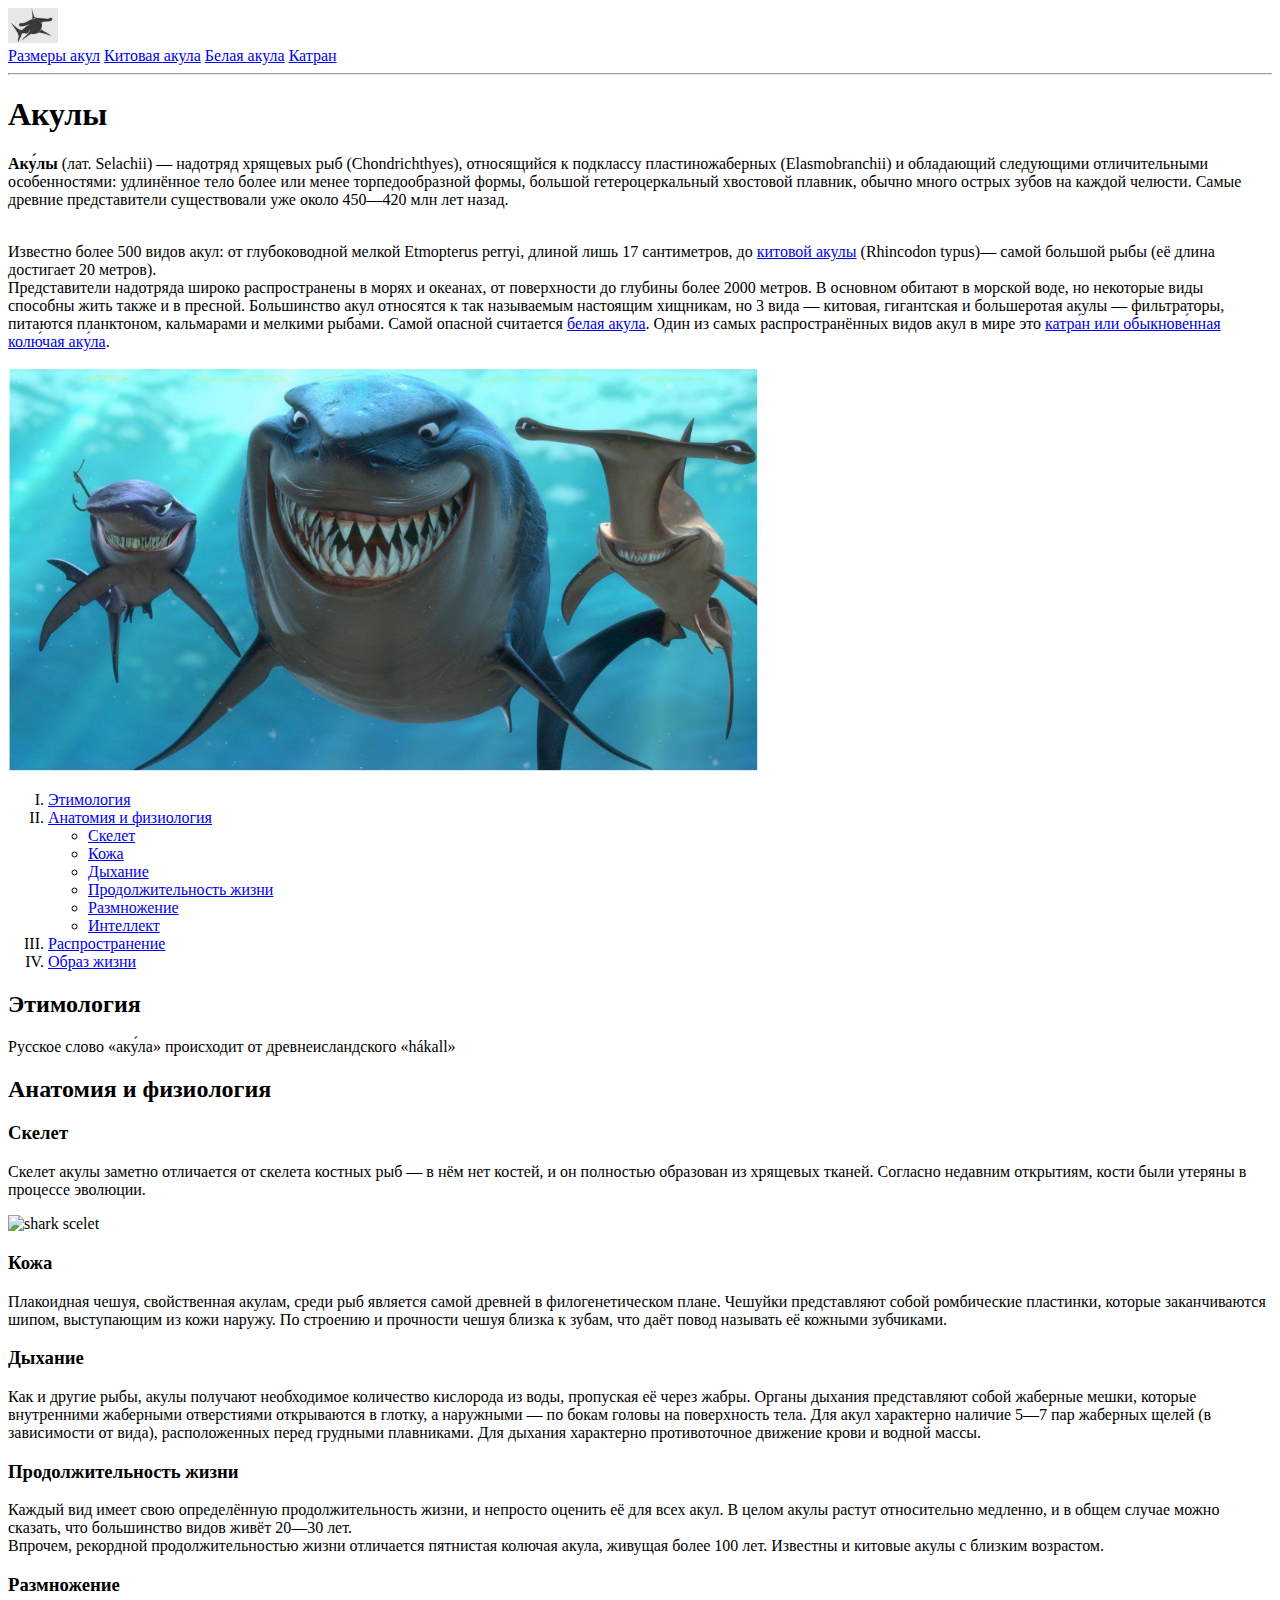
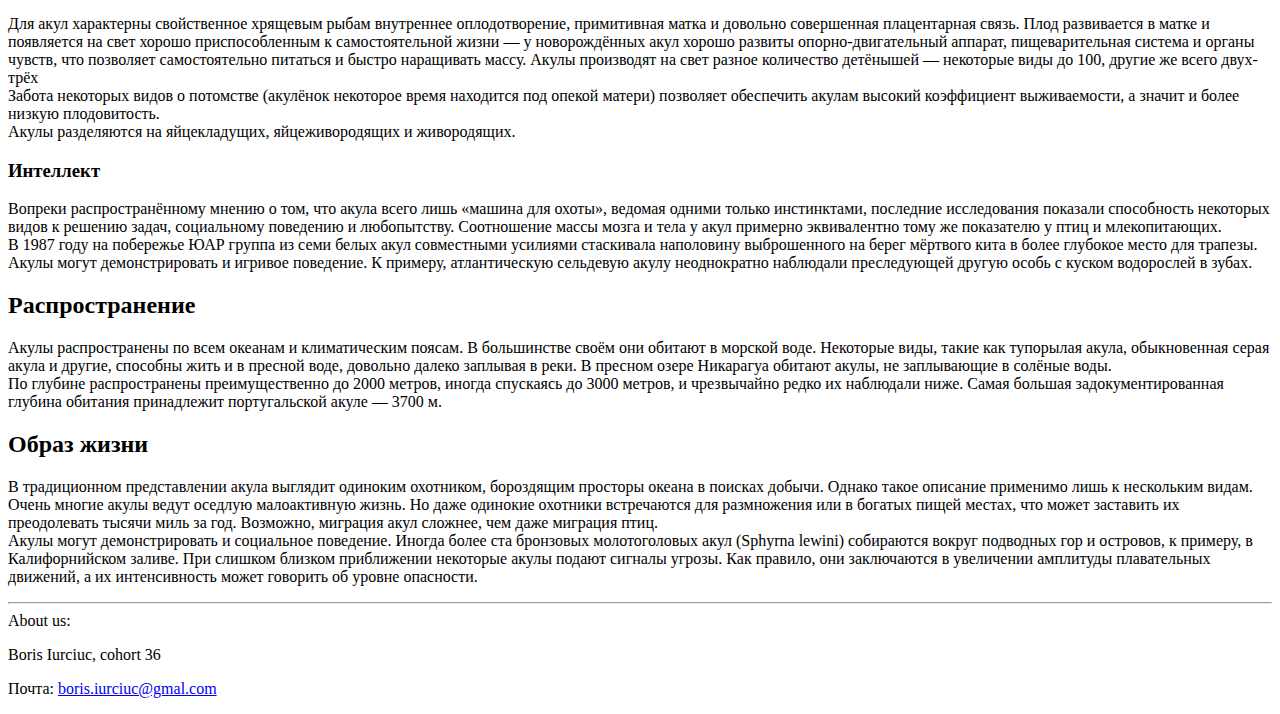
==== homework01/index.html @ 5f197bb5 "repeated add homework01" ====
<!DOCTYPE html>
<html lang="en">
<head>
    <meta charset="UTF-8">
    <meta name="viewport" content="width=device-width, initial-scale=1.0">
    <title>Shark</title>
</head>
<body>
    <header>
        <img src="./image/logo.png" alt="logo" width="50">
        <!--карта сайта-->
        <nav>
            <a href="./table.html">Размеры акул</a>
            <a href="./sh_whale.html">Китовая акула</a>
            <a href="./sh_white.html">Белая акула</a>
            <a href="./sh_catran.html">Катран</a>
        </nav>
    </header>
    <hr>
    <main>
        <h1>Акулы</h1>
        <p><b>Аку́лы</b> (лат. Selachii) — надотряд хрящевых рыб (Chondrichthyes), относящийся к подклассу пластиножаберных (Elasmobranchii) и обладающий 
        следующими отличительными особенностями: удлинённое тело более или менее торпедообразной формы, большой гетероцеркальный хвостовой плавник, 
        обычно много острых зубов на каждой челюсти.
        Самые древние представители существовали уже около 450—420 млн лет назад.</p>
        <br>Известно более 500 видов акул: от глубоководной мелкой Etmopterus perryi, длиной лишь 17 сантиметров, до <a href="./sh_whale.html">китовой акулы</a> (Rhincodon 
        typus)— самой большой рыбы (её длина достигает 20 метров). 
        <br>Представители надотряда широко распространены в морях и океанах, от поверхности до глубины более 2000 метров. 
        В основном обитают в морской воде, но некоторые виды способны жить также и в пресной. Большинство акул относятся 
        к так называемым настоящим хищникам, но 3 вида — китовая, гигантская и большеротая акулы — фильтраторы, питаются планктоном, кальмарами и мелкими рыбами. 
        Самой опасной считается <a href="./sh_white.html">белая акула</a>.
        Один из самых распространённых видов акул в мире это <a href="./sh_catran.html">катра́н или обыкнове́нная колю́чая аку́ла</a>.
        </p>
        <img src="./image/smile_shark.png" width="750" 
        alt="smile_shark" >
    <div>
        <ol type="I">
           <li> <a href="#ETYMOLOGY"> Этимология</a></li>
           <li> 
            <a href="#ANATOMY_PHYSIOLOGY"> Анатомия и физиология</a>
            <ul>
                <li><a href="#Skeleton">Скелет</a></li>
                <li><a href="#Leather">Кожа</a></li>
                <li><a href="#Breath">Дыхание</a></li>
                <li><a href="#Lifespan">Продолжительность жизни</a></li>
                <li><a href="#Reproduction">Размножение</a></li>
                <li><a href="#Intelligence">Интеллект</a></li>
            </ul>
            </li>
           <li> <a href="#SPREADING">Распространение</a></li>
           <li> <a href="#LIFESTYLE">Образ жизни</a></li>
        </ol>
    </div>

    <h2 id="ETYMOLOGY"> Этимология</h2>
    </h2>
        <p>Русское слово «аку́ла» происходит от древнеисландского «hákall»</p>
    <h2 id="ANATOMY_PHYSIOLOGY">Анатомия и физиология</h2>
        <h3 id="Skeleton">Скелет</h3>
            <p>
            Скелет акулы заметно отличается от скелета костных рыб — в нём нет костей, и он полностью образован из хрящевых тканей. Согласно недавним открытиям, кости были утеряны в процессе эволюции.
            </p>
            <img src="https://upload.wikimedia.org/wikipedia/commons/thumb/6/66/Parts_of_a_shark_ru.svg/1280px-Parts_of_a_shark_ru.svg.png" alt="shark scelet" width="750">
        <h3 id="Leather">Кожа</h3>
            <p>
            Плакоидная чешуя, свойственная акулам, среди рыб является самой древней в филогенетическом плане. Чешуйки представляют собой ромбические пластинки, 
            которые заканчиваются шипом, выступающим из кожи наружу. По строению и прочности чешуя близка к зубам, что даёт повод называть её кожными зубчиками.
            </p>
        <h3 id="Breath">Дыхание</h3>
            <p>
            Как и другие рыбы, акулы получают необходимое количество кислорода из воды, пропуская её через жабры. Органы дыхания представляют собой жаберные мешки, которые внутренними жаберными отверстиями открываются в глотку, 
            а наружными — по бокам головы на поверхность тела. Для акул характерно наличие 5—7 пар жаберных щелей (в зависимости от вида), расположенных перед грудными плавниками. Для дыхания характерно противоточное движение крови и водной массы.
            </p>
        <h3 id="Lifespan">Продолжительность жизни</h3>
            <p>
            Каждый вид имеет свою определённую продолжительность жизни, и непросто оценить её для всех акул. В целом акулы растут относительно медленно, и в общем случае можно сказать, что большинство видов живёт 20—30 лет. 
            <br>Впрочем, рекордной продолжительностью жизни отличается пятнистая колючая акула, живущая более 100 лет. Известны и китовые акулы с близким возрастом.
            </p>
        <h3 id="Reproduction">Размножение</h3>
            <p>
            Для акул характерны свойственное хрящевым рыбам внутреннее оплодотворение, примитивная матка и довольно совершенная плацентарная связь. Плод развивается в матке и появляется на свет хорошо приспособленным к самостоятельной жизни — 
            у новорождённых акул хорошо развиты опорно-двигательный аппарат, пищеварительная система и органы чувств, что позволяет самостоятельно питаться и быстро наращивать массу. 
            Акулы производят на свет разное количество детёнышей — некоторые виды до 100, другие же всего двух-трёх
            <br>Забота некоторых видов о потомстве (акулёнок некоторое время находится под опекой матери) позволяет обеспечить акулам высокий коэффициент выживаемости, а значит и более низкую плодовитость.
            <br>Акулы разделяются на яйцекладущих, яйцеживородящих и живородящих.
            </p>
        <h3 id="Intelligence">Интеллект</h3>
            <p>
            Вопреки распространённому мнению о том, что акула всего лишь «машина для охоты», ведомая одними только инстинктами, последние исследования показали способность 
            некоторых видов к решению задач, социальному поведению и любопытству. Соотношение массы мозга и тела у акул примерно эквивалентно тому же показателю у птиц и млекопитающих.
            <br>В 1987 году на побережье ЮАР группа из семи белых акул совместными усилиями стаскивала наполовину выброшенного на берег мёртвого кита в более глубокое место для трапезы.
            <br>Акулы могут демонстрировать и игривое поведение. К примеру, атлантическую сельдевую акулу неоднократно наблюдали преследующей другую особь с куском водорослей в зубах.
            </p>
    <h2 id="SPREADING">Распространение</h2>
        <p>
        Акулы распространены по всем океанам и климатическим поясам. В большинстве своём они обитают в морской воде. Некоторые виды, такие как тупорылая акула, обыкновенная серая акула и другие, способны жить и в пресной воде, довольно далеко заплывая в реки. 
        В пресном озере Никарагуа обитают акулы, не заплывающие в солёные воды.
        <br>По глубине распространены преимущественно до 2000 метров, иногда спускаясь до 3000 метров, и чрезвычайно редко их наблюдали ниже. Самая большая задокументированная глубина обитания принадлежит португальской акуле — 3700 м.
        </p>
    <h2 id="LIFESTYLE">Образ жизни</h2>
        <p>
        В традиционном представлении акула выглядит одиноким охотником, бороздящим просторы океана в поисках добычи. Однако такое описание применимо лишь к нескольким видам. Очень многие акулы ведут оседлую малоактивную жизнь. Но даже одинокие 
        охотники встречаются для размножения или в богатых пищей местах, что может заставить их преодолевать тысячи миль за год. Возможно, миграция акул сложнее, чем даже миграция птиц.
        <br>Акулы могут демонстрировать и социальное поведение. Иногда более ста бронзовых молотоголовых акул (Sphyrna lewini) собираются вокруг подводных гор и островов, к примеру, в Калифорнийском заливе. При слишком близком приближении некоторые 
        акулы подают сигналы угрозы. Как правило, они заключаются в увеличении амплитуды плавательных движений, а их интенсивность может говорить об уровне опасности.
        </p>
    </main>
    <hr>
    <footer>
        About us:
        <p>Boris Iurciuc, cohort 36</p>
        <p>Почта: <a href="mailto:boris.iurciuc@gmal.com">boris.iurciuc@gmal.com</a></p>
    </footer>    
</body>
</html>
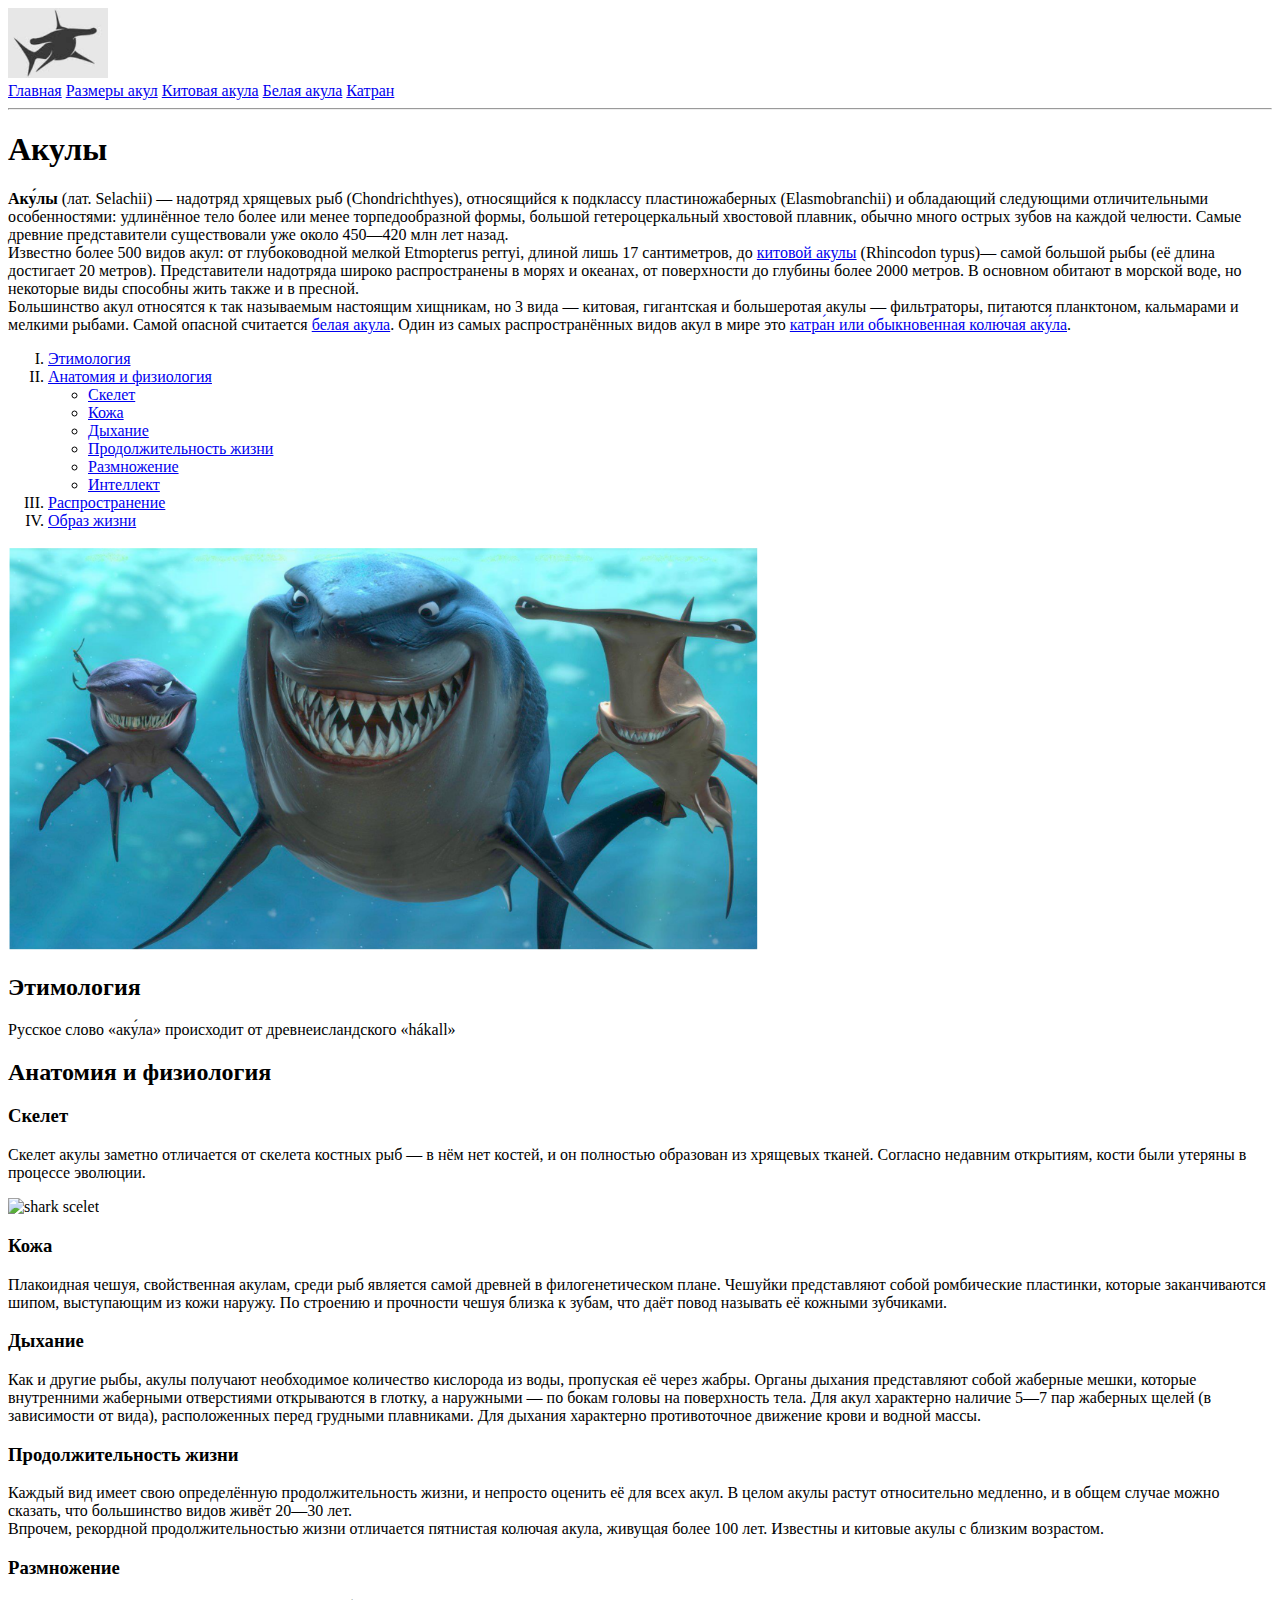
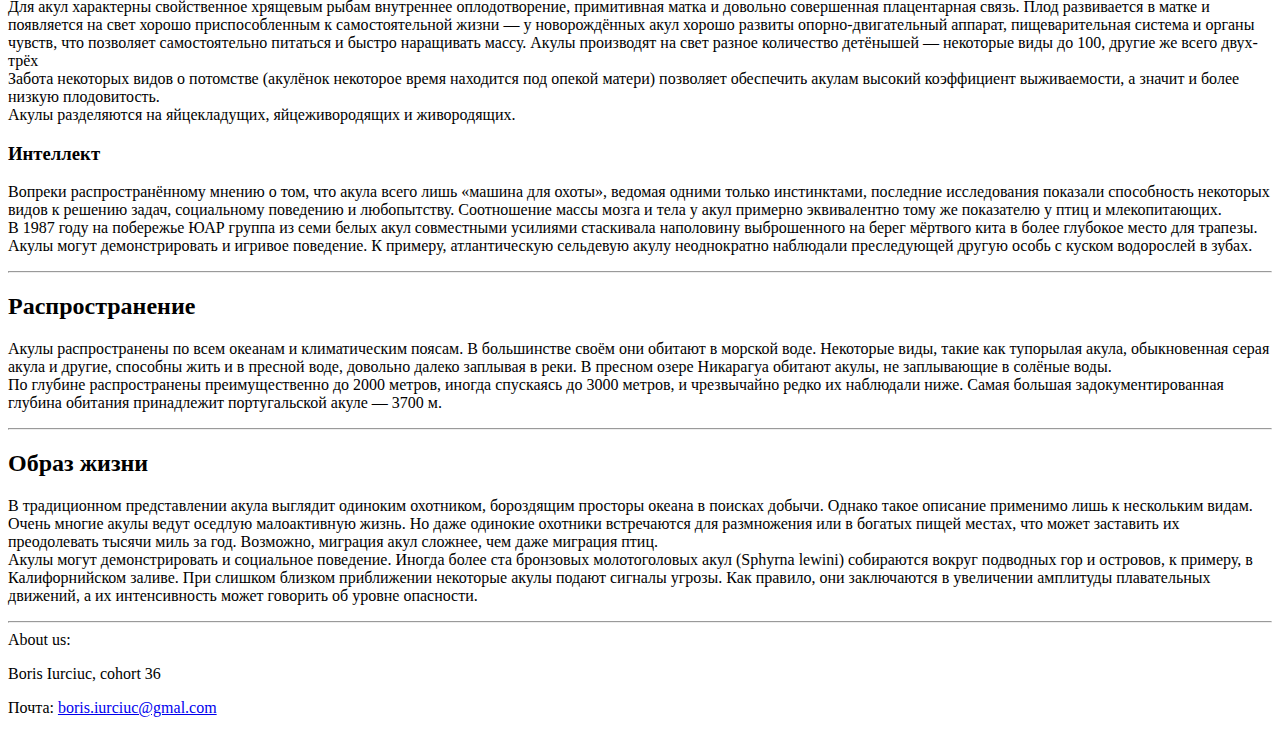
==== commit 63e811d2: "Update index.html hw01" ====
--- a/homework01/index.html
+++ b/homework01/index.html
@@ -1,20 +1,29 @@
 <!DOCTYPE html>
 <html lang="en">
 <head>
+    <link rel="stylesheet" href="style.css">
     <meta charset="UTF-8">
     <meta name="viewport" content="width=device-width, initial-scale=1.0">
     <title>Shark</title>
 </head>
 <body>
     <header>
-        <img src="./image/logo.png" alt="logo" width="50">
-        <!--карта сайта-->
-        <nav>
-            <a href="./table.html">Размеры акул</a>
-            <a href="./sh_whale.html">Китовая акула</a>
-            <a href="./sh_white.html">Белая акула</a>
-            <a href="./sh_catran.html">Катран</a>
-        </nav>
+        <div class="menu_container">
+            <div class="menu_block">
+                <img src="./image/logo.png" alt="logo" width="100px">
+            </div>
+                <!--карта сайта-->
+                
+            <div class="menu_block">
+                <nav>
+                    <a href="./index.html">Главная</a>
+                    <a href="./table.html">Размеры акул</a>
+                    <a href="./sh_whale.html">Китовая акула</a>
+                    <a href="./sh_white.html">Белая акула</a>
+                    <a href="./sh_catran.html">Катран</a>
+                </nav>
+            </div>
+        </div>
     </header>
     <hr>
     <main>
@@ -22,18 +31,18 @@
         <p><b>Аку́лы</b> (лат. Selachii) — надотряд хрящевых рыб (Chondrichthyes), относящийся к подклассу пластиножаберных (Elasmobranchii) и обладающий 
         следующими отличительными особенностями: удлинённое тело более или менее торпедообразной формы, большой гетероцеркальный хвостовой плавник, 
         обычно много острых зубов на каждой челюсти.
-        Самые древние представители существовали уже около 450—420 млн лет назад.</p>
+        Самые древние представители существовали уже около 450—420 млн лет назад.
         <br>Известно более 500 видов акул: от глубоководной мелкой Etmopterus perryi, длиной лишь 17 сантиметров, до <a href="./sh_whale.html">китовой акулы</a> (Rhincodon 
         typus)— самой большой рыбы (её длина достигает 20 метров). 
-        <br>Представители надотряда широко распространены в морях и океанах, от поверхности до глубины более 2000 метров. 
-        В основном обитают в морской воде, но некоторые виды способны жить также и в пресной. Большинство акул относятся 
-        к так называемым настоящим хищникам, но 3 вида — китовая, гигантская и большеротая акулы — фильтраторы, питаются планктоном, кальмарами и мелкими рыбами. 
+        Представители надотряда широко распространены в морях и океанах, от поверхности до глубины более 2000 метров. 
+        В основном обитают в морской воде, но некоторые виды способны жить также и в пресной. <br>Большинство акул относятся 
+        к так называемым настоящим хищникам, но 3 вида — китовая, гигантская и большеротая акулы — фильтраторы, питаются планктоном, кальмарами и мелкими рыбами. 
         Самой опасной считается <a href="./sh_white.html">белая акула</a>.
         Один из самых распространённых видов акул в мире это <a href="./sh_catran.html">катра́н или обыкнове́нная колю́чая аку́ла</a>.
         </p>
-        <img src="./image/smile_shark.png" width="750" 
-        alt="smile_shark" >
-    <div>
+       
+    <div class="container">
+        <div class="list">
         <ol type="I">
            <li> <a href="#ETYMOLOGY"> Этимология</a></li>
            <li> 
@@ -50,6 +59,11 @@
            <li> <a href="#SPREADING">Распространение</a></li>
            <li> <a href="#LIFESTYLE">Образ жизни</a></li>
         </ol>
+        </div>
+        <div class="list">
+            <img src="./image/smile_shark.png" width="750" 
+            alt="smile_shark" >
+        </div>
     </div>
 
     <h2 id="ETYMOLOGY"> Этимология</h2>
@@ -60,9 +74,9 @@
             <p>
             Скелет акулы заметно отличается от скелета костных рыб — в нём нет костей, и он полностью образован из хрящевых тканей. Согласно недавним открытиям, кости были утеряны в процессе эволюции.
             </p>
-            <img src="https://upload.wikimedia.org/wikipedia/commons/thumb/6/66/Parts_of_a_shark_ru.svg/1280px-Parts_of_a_shark_ru.svg.png" alt="shark scelet" width="750">
+            <img  src="https://upload.wikimedia.org/wikipedia/commons/thumb/6/66/Parts_of_a_shark_ru.svg/1280px-Parts_of_a_shark_ru.svg.png" alt="shark scelet" width="750">
         <h3 id="Leather">Кожа</h3>
-            <p>
+        <p>
             Плакоидная чешуя, свойственная акулам, среди рыб является самой древней в филогенетическом плане. Чешуйки представляют собой ромбические пластинки, 
             которые заканчиваются шипом, выступающим из кожи наружу. По строению и прочности чешуя близка к зубам, что даёт повод называть её кожными зубчиками.
             </p>
@@ -91,12 +105,14 @@
             <br>В 1987 году на побережье ЮАР группа из семи белых акул совместными усилиями стаскивала наполовину выброшенного на берег мёртвого кита в более глубокое место для трапезы.
             <br>Акулы могут демонстрировать и игривое поведение. К примеру, атлантическую сельдевую акулу неоднократно наблюдали преследующей другую особь с куском водорослей в зубах.
             </p>
+            <hr>
     <h2 id="SPREADING">Распространение</h2>
         <p>
         Акулы распространены по всем океанам и климатическим поясам. В большинстве своём они обитают в морской воде. Некоторые виды, такие как тупорылая акула, обыкновенная серая акула и другие, способны жить и в пресной воде, довольно далеко заплывая в реки. 
         В пресном озере Никарагуа обитают акулы, не заплывающие в солёные воды.
         <br>По глубине распространены преимущественно до 2000 метров, иногда спускаясь до 3000 метров, и чрезвычайно редко их наблюдали ниже. Самая большая задокументированная глубина обитания принадлежит португальской акуле — 3700 м.
         </p>
+        <hr>
     <h2 id="LIFESTYLE">Образ жизни</h2>
         <p>
         В традиционном представлении акула выглядит одиноким охотником, бороздящим просторы океана в поисках добычи. Однако такое описание применимо лишь к нескольким видам. Очень многие акулы ведут оседлую малоактивную жизнь. Но даже одинокие 
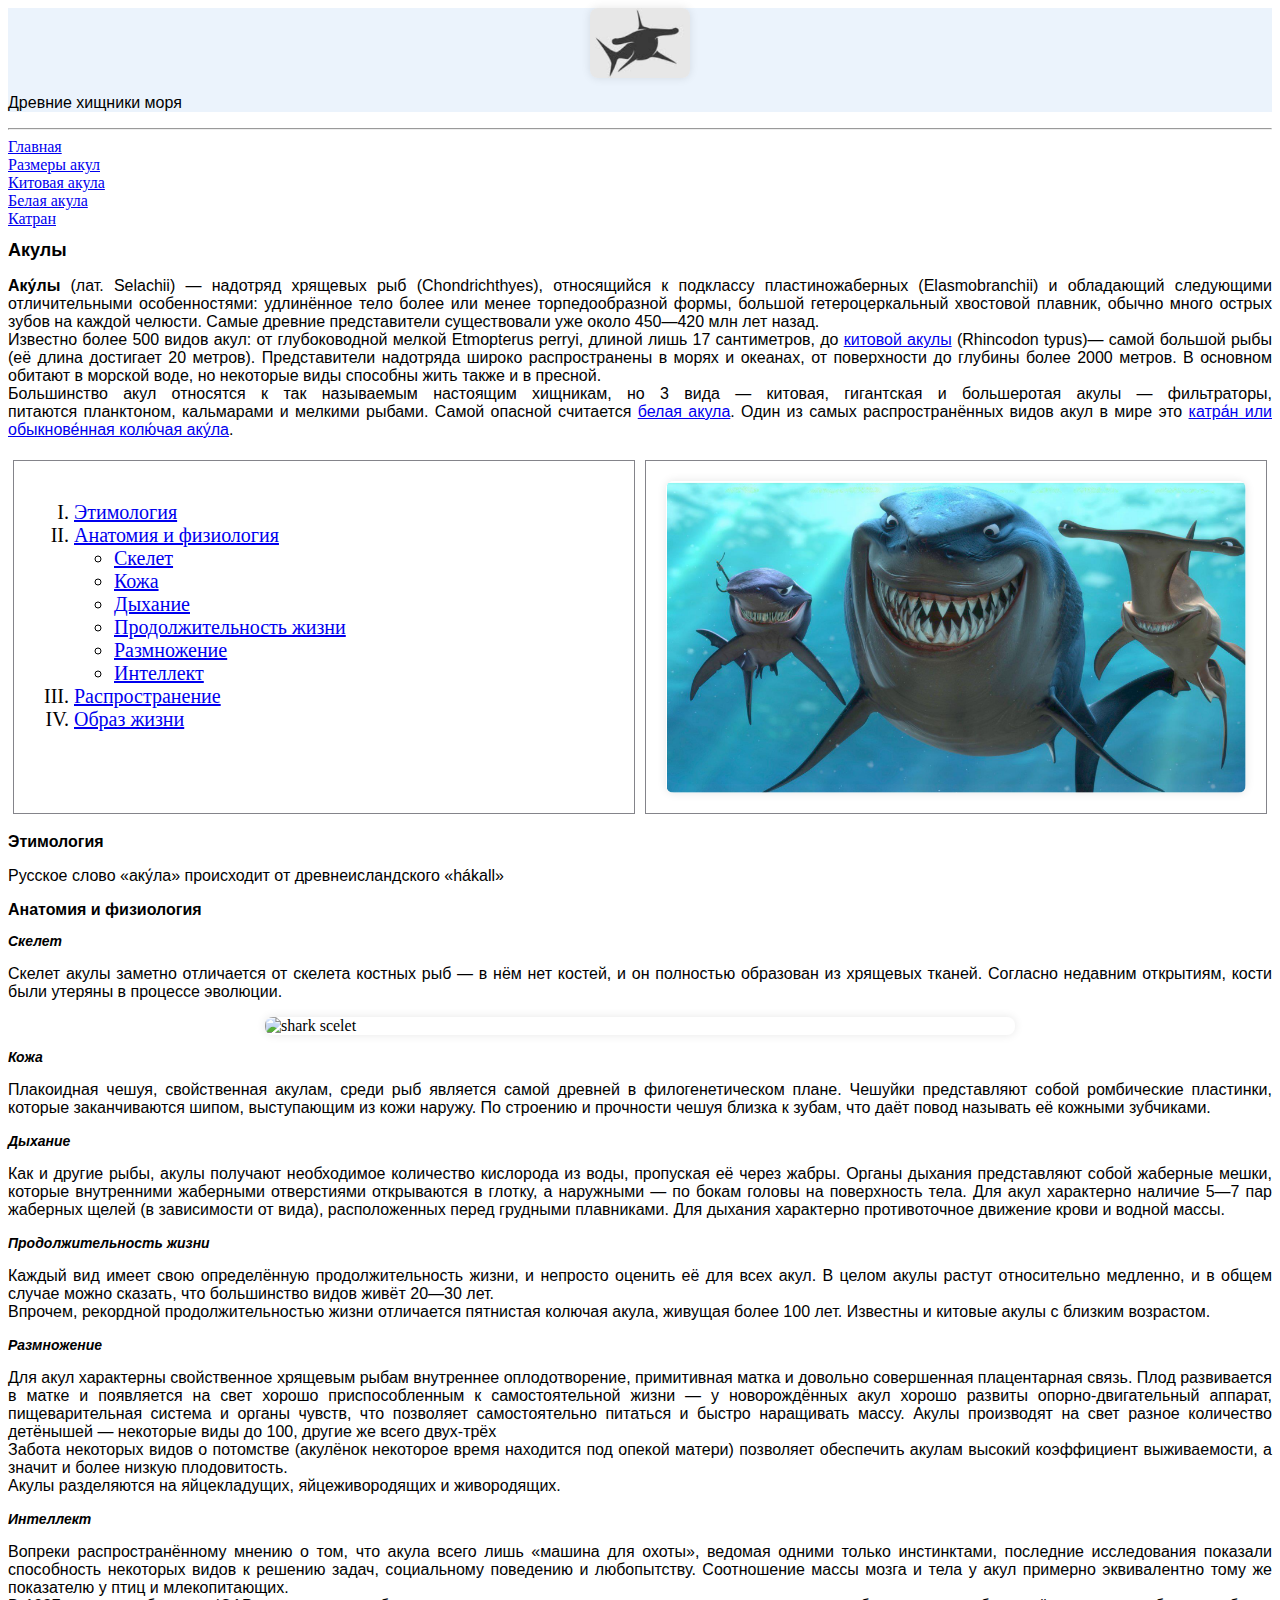
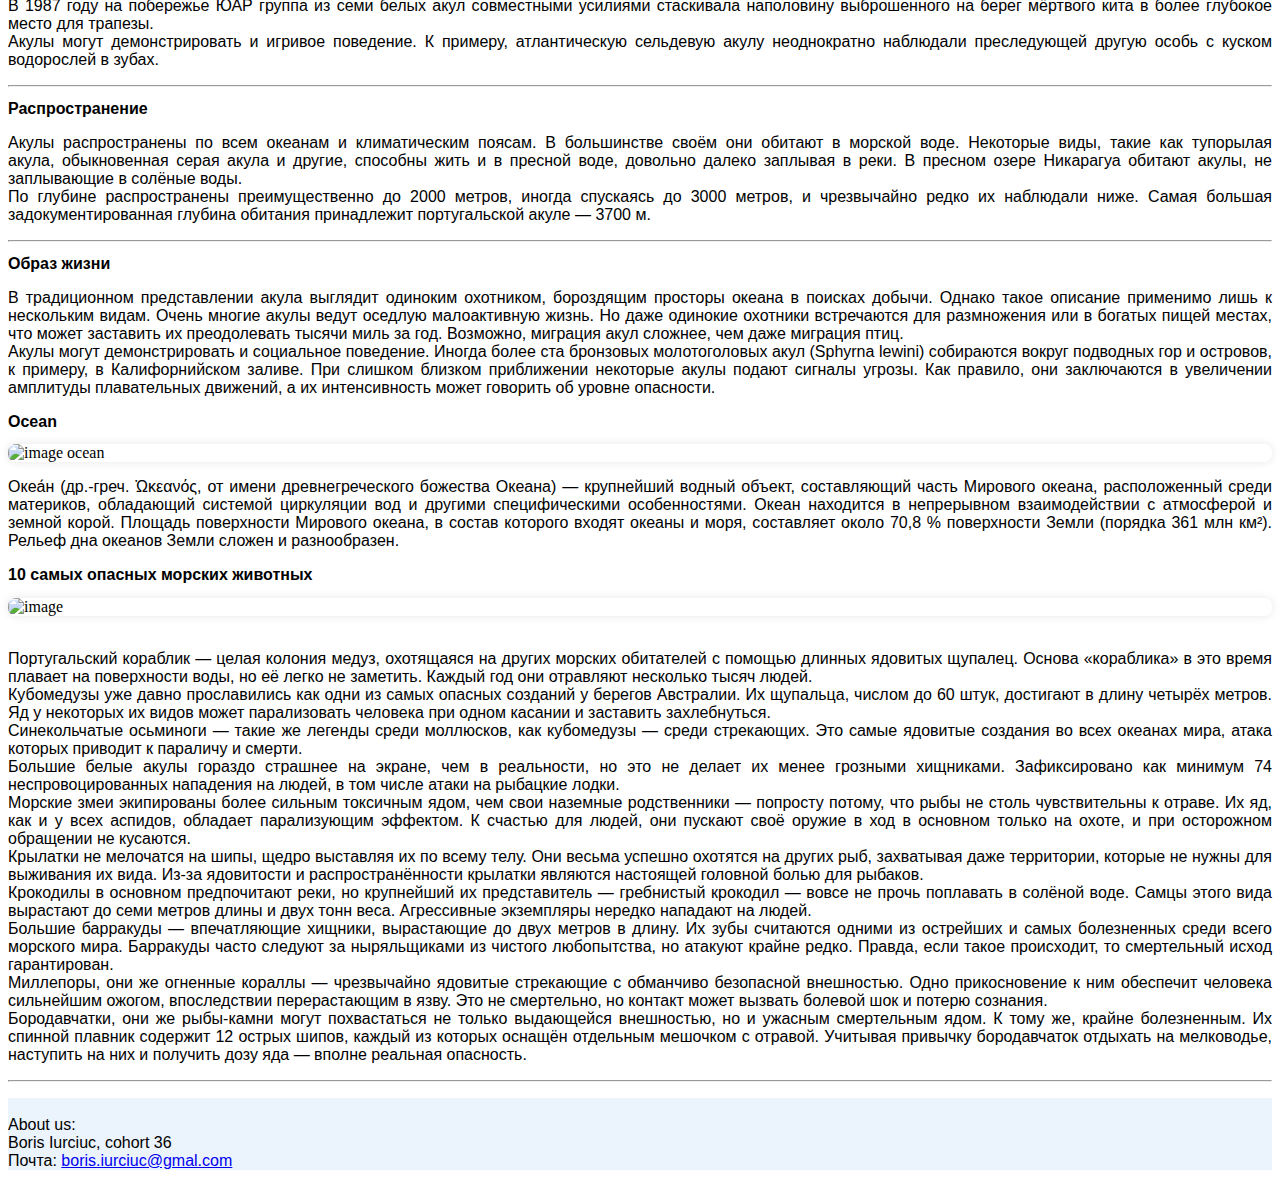
==== commit 4c5e6e79: "Update index.html hw01" ====
--- a/homework01/index.html
+++ b/homework01/index.html
@@ -8,124 +8,169 @@
 </head>
 <body>
     <header>
-        <div class="menu_container">
-            <div class="menu_block">
+        <div class="header_container">
+             <div class="header_leftblock">
                 <img src="./image/logo.png" alt="logo" width="100px">
             </div>
-                <!--карта сайта-->
-                
-            <div class="menu_block">
-                <nav>
-                    <a href="./index.html">Главная</a>
-                    <a href="./table.html">Размеры акул</a>
-                    <a href="./sh_whale.html">Китовая акула</a>
-                    <a href="./sh_white.html">Белая акула</a>
-                    <a href="./sh_catran.html">Катран</a>
-                </nav>
+            <div class="header_rightblock">
+                <p class="header_text">Древние хищники моря</p>
+            </div>
+        </div> <!--menu_container"-->
+    </header>
+        <hr>
+    <main>
+        <div class="main_container">  
+        
+        <div class="left_container">
+            <nav>
+                <div class="left_menu"> <a href="./index.html">Главная</a></div>
+                <div class="left_menu"> <a href="./table.html">Размеры акул</a></div>
+                <div class="left_menu"> <a href="./sh_whale.html">Китовая акула</a></div>
+                <div class="left_menu"> <a href="./sh_white.html">Белая акула</a></div>
+                <div class="left_menu"> <a href="./sh_catran.html">Катран</a></div>
+
+            </nav>
+        </div> <!--class="left_container"-->   
+
+    
+        <div class="centr_container">
+      
+            <h1>Акулы</h1>
+            <p><b>Аку́лы</b> (лат. Selachii) — надотряд хрящевых рыб (Chondrichthyes), относящийся к подклассу пластиножаберных (Elasmobranchii) и обладающий 
+            следующими отличительными особенностями: удлинённое тело более или менее торпедообразной формы, большой гетероцеркальный хвостовой плавник, 
+            обычно много острых зубов на каждой челюсти.
+            Самые древние представители существовали уже около 450—420 млн лет назад.
+            <br>Известно более 500 видов акул: от глубоководной мелкой Etmopterus perryi, длиной лишь 17 сантиметров, до <a href="./sh_whale.html">китовой акулы</a> (Rhincodon 
+            typus)— самой большой рыбы (её длина достигает 20 метров). 
+            Представители надотряда широко распространены в морях и океанах, от поверхности до глубины более 2000 метров. 
+            В основном обитают в морской воде, но некоторые виды способны жить также и в пресной. <br>Большинство акул относятся 
+            к так называемым настоящим хищникам, но 3 вида — китовая, гигантская и большеротая акулы — фильтраторы, питаются планктоном, кальмарами и мелкими рыбами. 
+            Самой опасной считается <a href="./sh_white.html">белая акула</a>.
+            Один из самых распространённых видов акул в мире это <a href="./sh_catran.html">катра́н или обыкнове́нная колю́чая аку́ла</a>.
+            </p>
+        
+        <div class="container">
+            <div class="list">
+            <ol type="I">
+            <li> <a href="#ETYMOLOGY"> Этимология</a></li>
+            <li> 
+                <a href="#ANATOMY_PHYSIOLOGY"> Анатомия и физиология</a>
+                <ul>
+                    <li><a href="#Skeleton">Скелет</a></li>
+                    <li><a href="#Leather">Кожа</a></li>
+                    <li><a href="#Breath">Дыхание</a></li>
+                    <li><a href="#Lifespan">Продолжительность жизни</a></li>
+                    <li><a href="#Reproduction">Размножение</a></li>
+                    <li><a href="#Intelligence">Интеллект</a></li>
+                </ul>
+                </li>
+            <li> <a href="#SPREADING">Распространение</a></li>
+            <li> <a href="#LIFESTYLE">Образ жизни</a></li>
+            </ol>
+            </div>
+            <div class="list">
+                <img src="./image/smile_shark.png" width="750" 
+                alt="smile_shark" >
             </div>
         </div>
-    </header>
-    <hr>
-    <main>
-        <h1>Акулы</h1>
-        <p><b>Аку́лы</b> (лат. Selachii) — надотряд хрящевых рыб (Chondrichthyes), относящийся к подклассу пластиножаберных (Elasmobranchii) и обладающий 
-        следующими отличительными особенностями: удлинённое тело более или менее торпедообразной формы, большой гетероцеркальный хвостовой плавник, 
-        обычно много острых зубов на каждой челюсти.
-        Самые древние представители существовали уже около 450—420 млн лет назад.
-        <br>Известно более 500 видов акул: от глубоководной мелкой Etmopterus perryi, длиной лишь 17 сантиметров, до <a href="./sh_whale.html">китовой акулы</a> (Rhincodon 
-        typus)— самой большой рыбы (её длина достигает 20 метров). 
-        Представители надотряда широко распространены в морях и океанах, от поверхности до глубины более 2000 метров. 
-        В основном обитают в морской воде, но некоторые виды способны жить также и в пресной. <br>Большинство акул относятся 
-        к так называемым настоящим хищникам, но 3 вида — китовая, гигантская и большеротая акулы — фильтраторы, питаются планктоном, кальмарами и мелкими рыбами. 
-        Самой опасной считается <a href="./sh_white.html">белая акула</a>.
-        Один из самых распространённых видов акул в мире это <a href="./sh_catran.html">катра́н или обыкнове́нная колю́чая аку́ла</a>.
-        </p>
-       
-    <div class="container">
-        <div class="list">
-        <ol type="I">
-           <li> <a href="#ETYMOLOGY"> Этимология</a></li>
-           <li> 
-            <a href="#ANATOMY_PHYSIOLOGY"> Анатомия и физиология</a>
-            <ul>
-                <li><a href="#Skeleton">Скелет</a></li>
-                <li><a href="#Leather">Кожа</a></li>
-                <li><a href="#Breath">Дыхание</a></li>
-                <li><a href="#Lifespan">Продолжительность жизни</a></li>
-                <li><a href="#Reproduction">Размножение</a></li>
-                <li><a href="#Intelligence">Интеллект</a></li>
-            </ul>
-            </li>
-           <li> <a href="#SPREADING">Распространение</a></li>
-           <li> <a href="#LIFESTYLE">Образ жизни</a></li>
-        </ol>
-        </div>
-        <div class="list">
-            <img src="./image/smile_shark.png" width="750" 
-            alt="smile_shark" >
-        </div>
-    </div>
 
-    <h2 id="ETYMOLOGY"> Этимология</h2>
-    </h2>
-        <p>Русское слово «аку́ла» происходит от древнеисландского «hákall»</p>
-    <h2 id="ANATOMY_PHYSIOLOGY">Анатомия и физиология</h2>
-        <h3 id="Skeleton">Скелет</h3>
+        <h2 id="ETYMOLOGY"> Этимология</h2>
+        </h2>
+            <p>Русское слово «аку́ла» происходит от древнеисландского «hákall»</p>
+        <h2 id="ANATOMY_PHYSIOLOGY">Анатомия и физиология</h2>
+            <h3 id="Skeleton">Скелет</h3>
+                <p>
+                Скелет акулы заметно отличается от скелета костных рыб — в нём нет костей, и он полностью образован из хрящевых тканей. Согласно недавним открытиям, кости были утеряны в процессе эволюции.
+                </p>
+                <img  src="https://upload.wikimedia.org/wikipedia/commons/thumb/6/66/Parts_of_a_shark_ru.svg/1280px-Parts_of_a_shark_ru.svg.png" alt="shark scelet" width="750">
+            <h3 id="Leather">Кожа</h3>
             <p>
-            Скелет акулы заметно отличается от скелета костных рыб — в нём нет костей, и он полностью образован из хрящевых тканей. Согласно недавним открытиям, кости были утеряны в процессе эволюции.
-            </p>
-            <img  src="https://upload.wikimedia.org/wikipedia/commons/thumb/6/66/Parts_of_a_shark_ru.svg/1280px-Parts_of_a_shark_ru.svg.png" alt="shark scelet" width="750">
-        <h3 id="Leather">Кожа</h3>
-        <p>
-            Плакоидная чешуя, свойственная акулам, среди рыб является самой древней в филогенетическом плане. Чешуйки представляют собой ромбические пластинки, 
-            которые заканчиваются шипом, выступающим из кожи наружу. По строению и прочности чешуя близка к зубам, что даёт повод называть её кожными зубчиками.
-            </p>
-        <h3 id="Breath">Дыхание</h3>
+                Плакоидная чешуя, свойственная акулам, среди рыб является самой древней в филогенетическом плане. Чешуйки представляют собой ромбические пластинки, 
+                которые заканчиваются шипом, выступающим из кожи наружу. По строению и прочности чешуя близка к зубам, что даёт повод называть её кожными зубчиками.
+                </p>
+            <h3 id="Breath">Дыхание</h3>
+                <p>
+                Как и другие рыбы, акулы получают необходимое количество кислорода из воды, пропуская её через жабры. Органы дыхания представляют собой жаберные мешки, которые внутренними жаберными отверстиями открываются в глотку, 
+                а наружными — по бокам головы на поверхность тела. Для акул характерно наличие 5—7 пар жаберных щелей (в зависимости от вида), расположенных перед грудными плавниками. Для дыхания характерно противоточное движение крови и водной массы.
+                </p>
+            <h3 id="Lifespan">Продолжительность жизни</h3>
+                <p>
+                Каждый вид имеет свою определённую продолжительность жизни, и непросто оценить её для всех акул. В целом акулы растут относительно медленно, и в общем случае можно сказать, что большинство видов живёт 20—30 лет. 
+                <br>Впрочем, рекордной продолжительностью жизни отличается пятнистая колючая акула, живущая более 100 лет. Известны и китовые акулы с близким возрастом.
+                </p>
+            <h3 id="Reproduction">Размножение</h3>
+                <p>
+                Для акул характерны свойственное хрящевым рыбам внутреннее оплодотворение, примитивная матка и довольно совершенная плацентарная связь. Плод развивается в матке и появляется на свет хорошо приспособленным к самостоятельной жизни — 
+                у новорождённых акул хорошо развиты опорно-двигательный аппарат, пищеварительная система и органы чувств, что позволяет самостоятельно питаться и быстро наращивать массу. 
+                Акулы производят на свет разное количество детёнышей — некоторые виды до 100, другие же всего двух-трёх
+                <br>Забота некоторых видов о потомстве (акулёнок некоторое время находится под опекой матери) позволяет обеспечить акулам высокий коэффициент выживаемости, а значит и более низкую плодовитость.
+                <br>Акулы разделяются на яйцекладущих, яйцеживородящих и живородящих.
+                </p>
+            <h3 id="Intelligence">Интеллект</h3>
+                <p>
+                Вопреки распространённому мнению о том, что акула всего лишь «машина для охоты», ведомая одними только инстинктами, последние исследования показали способность 
+                некоторых видов к решению задач, социальному поведению и любопытству. Соотношение массы мозга и тела у акул примерно эквивалентно тому же показателю у птиц и млекопитающих.
+                <br>В 1987 году на побережье ЮАР группа из семи белых акул совместными усилиями стаскивала наполовину выброшенного на берег мёртвого кита в более глубокое место для трапезы.
+                <br>Акулы могут демонстрировать и игривое поведение. К примеру, атлантическую сельдевую акулу неоднократно наблюдали преследующей другую особь с куском водорослей в зубах.
+                </p>
+                <hr>
+        <h2 id="SPREADING">Распространение</h2>
             <p>
-            Как и другие рыбы, акулы получают необходимое количество кислорода из воды, пропуская её через жабры. Органы дыхания представляют собой жаберные мешки, которые внутренними жаберными отверстиями открываются в глотку, 
-            а наружными — по бокам головы на поверхность тела. Для акул характерно наличие 5—7 пар жаберных щелей (в зависимости от вида), расположенных перед грудными плавниками. Для дыхания характерно противоточное движение крови и водной массы.
-            </p>
-        <h3 id="Lifespan">Продолжительность жизни</h3>
-            <p>
-            Каждый вид имеет свою определённую продолжительность жизни, и непросто оценить её для всех акул. В целом акулы растут относительно медленно, и в общем случае можно сказать, что большинство видов живёт 20—30 лет. 
-            <br>Впрочем, рекордной продолжительностью жизни отличается пятнистая колючая акула, живущая более 100 лет. Известны и китовые акулы с близким возрастом.
-            </p>
-        <h3 id="Reproduction">Размножение</h3>
-            <p>
-            Для акул характерны свойственное хрящевым рыбам внутреннее оплодотворение, примитивная матка и довольно совершенная плацентарная связь. Плод развивается в матке и появляется на свет хорошо приспособленным к самостоятельной жизни — 
-            у новорождённых акул хорошо развиты опорно-двигательный аппарат, пищеварительная система и органы чувств, что позволяет самостоятельно питаться и быстро наращивать массу. 
-            Акулы производят на свет разное количество детёнышей — некоторые виды до 100, другие же всего двух-трёх
-            <br>Забота некоторых видов о потомстве (акулёнок некоторое время находится под опекой матери) позволяет обеспечить акулам высокий коэффициент выживаемости, а значит и более низкую плодовитость.
-            <br>Акулы разделяются на яйцекладущих, яйцеживородящих и живородящих.
-            </p>
-        <h3 id="Intelligence">Интеллект</h3>
-            <p>
-            Вопреки распространённому мнению о том, что акула всего лишь «машина для охоты», ведомая одними только инстинктами, последние исследования показали способность 
-            некоторых видов к решению задач, социальному поведению и любопытству. Соотношение массы мозга и тела у акул примерно эквивалентно тому же показателю у птиц и млекопитающих.
-            <br>В 1987 году на побережье ЮАР группа из семи белых акул совместными усилиями стаскивала наполовину выброшенного на берег мёртвого кита в более глубокое место для трапезы.
-            <br>Акулы могут демонстрировать и игривое поведение. К примеру, атлантическую сельдевую акулу неоднократно наблюдали преследующей другую особь с куском водорослей в зубах.
+            Акулы распространены по всем океанам и климатическим поясам. В большинстве своём они обитают в морской воде. Некоторые виды, такие как тупорылая акула, обыкновенная серая акула и другие, способны жить и в пресной воде, довольно далеко заплывая в реки. 
+            В пресном озере Никарагуа обитают акулы, не заплывающие в солёные воды.
+            <br>По глубине распространены преимущественно до 2000 метров, иногда спускаясь до 3000 метров, и чрезвычайно редко их наблюдали ниже. Самая большая задокументированная глубина обитания принадлежит португальской акуле — 3700 м.
             </p>
             <hr>
-    <h2 id="SPREADING">Распространение</h2>
-        <p>
-        Акулы распространены по всем океанам и климатическим поясам. В большинстве своём они обитают в морской воде. Некоторые виды, такие как тупорылая акула, обыкновенная серая акула и другие, способны жить и в пресной воде, довольно далеко заплывая в реки. 
-        В пресном озере Никарагуа обитают акулы, не заплывающие в солёные воды.
-        <br>По глубине распространены преимущественно до 2000 метров, иногда спускаясь до 3000 метров, и чрезвычайно редко их наблюдали ниже. Самая большая задокументированная глубина обитания принадлежит португальской акуле — 3700 м.
-        </p>
-        <hr>
-    <h2 id="LIFESTYLE">Образ жизни</h2>
-        <p>
-        В традиционном представлении акула выглядит одиноким охотником, бороздящим просторы океана в поисках добычи. Однако такое описание применимо лишь к нескольким видам. Очень многие акулы ведут оседлую малоактивную жизнь. Но даже одинокие 
-        охотники встречаются для размножения или в богатых пищей местах, что может заставить их преодолевать тысячи миль за год. Возможно, миграция акул сложнее, чем даже миграция птиц.
-        <br>Акулы могут демонстрировать и социальное поведение. Иногда более ста бронзовых молотоголовых акул (Sphyrna lewini) собираются вокруг подводных гор и островов, к примеру, в Калифорнийском заливе. При слишком близком приближении некоторые 
-        акулы подают сигналы угрозы. Как правило, они заключаются в увеличении амплитуды плавательных движений, а их интенсивность может говорить об уровне опасности.
-        </p>
+        <h2 id="LIFESTYLE">Образ жизни</h2>
+            <p>
+            В традиционном представлении акула выглядит одиноким охотником, бороздящим просторы океана в поисках добычи. Однако такое описание применимо лишь к нескольким видам. Очень многие акулы ведут оседлую малоактивную жизнь. Но даже одинокие 
+            охотники встречаются для размножения или в богатых пищей местах, что может заставить их преодолевать тысячи миль за год. Возможно, миграция акул сложнее, чем даже миграция птиц.
+            <br>Акулы могут демонстрировать и социальное поведение. Иногда более ста бронзовых молотоголовых акул (Sphyrna lewini) собираются вокруг подводных гор и островов, к примеру, в Калифорнийском заливе. При слишком близком приближении некоторые 
+            акулы подают сигналы угрозы. Как правило, они заключаются в увеличении амплитуды плавательных движений, а их интенсивность может говорить об уровне опасности.
+            </p>
+    
+        </div> <!--class="centr_container"-->
+        
+        <div class="right_container">
+            <div class="right_container_top1">
+                <h2>Ocean</h2> 
+                <img src="https://upload.wikimedia.org/wikipedia/commons/8/82/World_ocean_map.gif" alt="image ocean">
+                <p>Океа́н (др.-греч. Ὠκεανός, от имени древнегреческого божества Океана) — крупнейший водный объект, составляющий часть Мирового океана, 
+                    расположенный среди материков, обладающий системой циркуляции вод и 
+                    другими специфическими особенностями. Океан находится в непрерывном взаимодействии с атмосферой и земной корой.
+                    Площадь поверхности Мирового океана, в состав которого входят океаны и моря, составляет около 70,8 % поверхности Земли (порядка 361 млн км²). 
+                    Рельеф дна океанов Земли сложен и разнообразен.</p>
+            </div>
+            <div class="right_container_top2">
+                <h2>10 самых опасных морских животных</h2> 
+                <img src="https://expresstour.com.ua/uploads/expresstour.com.ua/222_(5).jpg" alt="image">    
+                
+                <p>
+                    <br>Португальский кораблик — целая колония медуз, охотящаяся на других морских обитателей с помощью длинных ядовитых щупалец. Основа «кораблика» в это время плавает на поверхности воды, но её легко не заметить. Каждый год они отравляют несколько тысяч людей.
+                    <br>Кубомедузы уже давно прославились как одни из самых опасных созданий у берегов Австралии. Их щупальца, числом до 60 штук, достигают в длину четырёх метров. Яд у некоторых их видов может парализовать человека при одном касании и заставить захлебнуться.
+                    <br>Синекольчатые осьминоги — такие же легенды среди моллюсков, как кубомедузы — среди стрекающих. Это самые ядовитые создания во всех океанах мира, атака которых приводит к параличу и смерти.
+                    <br>Большие белые акулы гораздо страшнее на экране, чем в реальности, но это не делает их менее грозными хищниками. Зафиксировано как минимум 74 неспровоцированных нападения на людей, в том числе атаки на рыбацкие лодки.
+                    <br>Морские змеи экипированы более сильным токсичным ядом, чем свои наземные родственники — попросту потому, что рыбы не столь чувствительны к отраве. Их яд, как и у всех аспидов, обладает парализующим эффектом. К счастью для людей, они пускают своё оружие в ход в основном только на охоте, и при осторожном обращении не кусаются.
+                    <br>Крылатки не мелочатся на шипы, щедро выставляя их по всему телу. Они весьма успешно охотятся на других рыб, захватывая даже территории, которые не нужны для выживания их вида. Из-за ядовитости и распространённости крылатки являются настоящей головной болью для рыбаков.
+                    <br>Крокодилы в основном предпочитают реки, но крупнейший их представитель — гребнистый крокодил — вовсе не прочь поплавать в солёной воде. Самцы этого вида вырастают до семи метров длины и двух тонн веса. Агрессивные экземпляры нередко нападают на людей.
+                    <br>Большие барракуды — впечатляющие хищники, вырастающие до двух метров в длину. Их зубы считаются одними из острейших и самых болезненных среди всего морского мира. Барракуды часто следуют за ныряльщиками из чистого любопытства, но атакуют крайне редко. Правда, если такое происходит, то смертельный исход гарантирован.
+                    <br>Миллепоры, они же огненные кораллы — чрезвычайно ядовитые стрекающие с обманчиво безопасной внешностью. Одно прикосновение к ним обеспечит человека сильнейшим ожогом, впоследствии перерастающим в язву. Это не смертельно, но контакт может вызвать болевой шок и потерю сознания.
+                    <br>Бородавчатки, они же рыбы-камни могут похвастаться не только выдающейся внешностью, но и ужасным смертельным ядом. К тому же, крайне болезненным. Их спинной плавник содержит 12 острых шипов, каждый из которых оснащён отдельным мешочком с отравой. Учитывая привычку бородавчаток отдыхать на мелководье, наступить на них и получить дозу яда — вполне реальная опасность.
+                </p>
+            
+            </div>
+        </div><!--class="right_container"-->
+    </div> <!--class="main_container"-->
+
+
     </main>
     <hr>
     <footer>
-        About us:
-        <p>Boris Iurciuc, cohort 36</p>
-        <p>Почта: <a href="mailto:boris.iurciuc@gmal.com">boris.iurciuc@gmal.com</a></p>
-    </footer>    
+        <p class="text_footer">
+            <br>About us:
+            <br>Boris Iurciuc, cohort 36
+            <br>Почта: <a href="mailto:boris.iurciuc@gmal.com">boris.iurciuc@gmal.com</a>
+        </p>
+    </footer> 
 </body>
 </html>
--- a/homework01/style.css
+++ b/homework01/style.css
@@ -0,0 +1,92 @@
+
+header{
+    font-size: 16px;
+    font-family: 'Segoe UI', Tahoma, Geneva, Verdana, sans-serif;
+    text-align: justify;
+    background-color: rgb(235, 243, 252);
+
+}
+
+.container{
+    display: flex;
+}
+
+.list{
+    width: 50%;
+    border: 1px solid rgb(132, 132, 138);
+    margin:5px;
+    font-size: 20px;
+    font-family: ;
+    padding: 20px;
+    text-align: left;
+}
+
+.menu_container{
+    display: flex;
+}
+
+.menu_block{
+    font-size: 25px;
+    font-family: ;
+    padding: 20px;
+}
+
+figcaption{
+    font-size: 14px;
+    font-style: italic;
+    text-align: center;
+}
+
+p{
+    font-size: 16px;
+    font-family: 'Segoe UI', Tahoma, Geneva, Verdana, sans-serif;
+    text-align: justify;
+}
+h1{
+    font-size: 18px;
+    font-family: Arial, Helvetica, sans-serif;
+}
+h2{
+    font-size: 16px;
+    font-family: Arial, Helvetica, sans-serif;
+}
+
+h3{
+    font-size: 14px;
+    font-family: Arial, Helvetica, sans-serif;
+    font-style: italic;
+
+}
+
+img{
+    max-width: 100%; 
+    height: auto; 
+    display: block; 
+    margin: 0 auto;
+    border-radius: 8px;
+    box-shadow: 0 0 10px rgba(0, 0, 0, 0.1);
+   
+}
+
+table{
+    display: block;
+    justify-content: center; 
+}
+
+caption{
+    font-size: 18px;
+    font-family: Arial, Helvetica, sans-serif;   
+}
+tr{
+    font-size: 14px;
+    font-family: Arial, Helvetica, sans-serif;
+}
+
+footer{
+    font-size: 16px;
+    font-family: 'Segoe UI', Tahoma, Geneva, Verdana, sans-serif;
+    color: #000000;
+    background-color: rgb(235, 243, 252);
+}
+
+
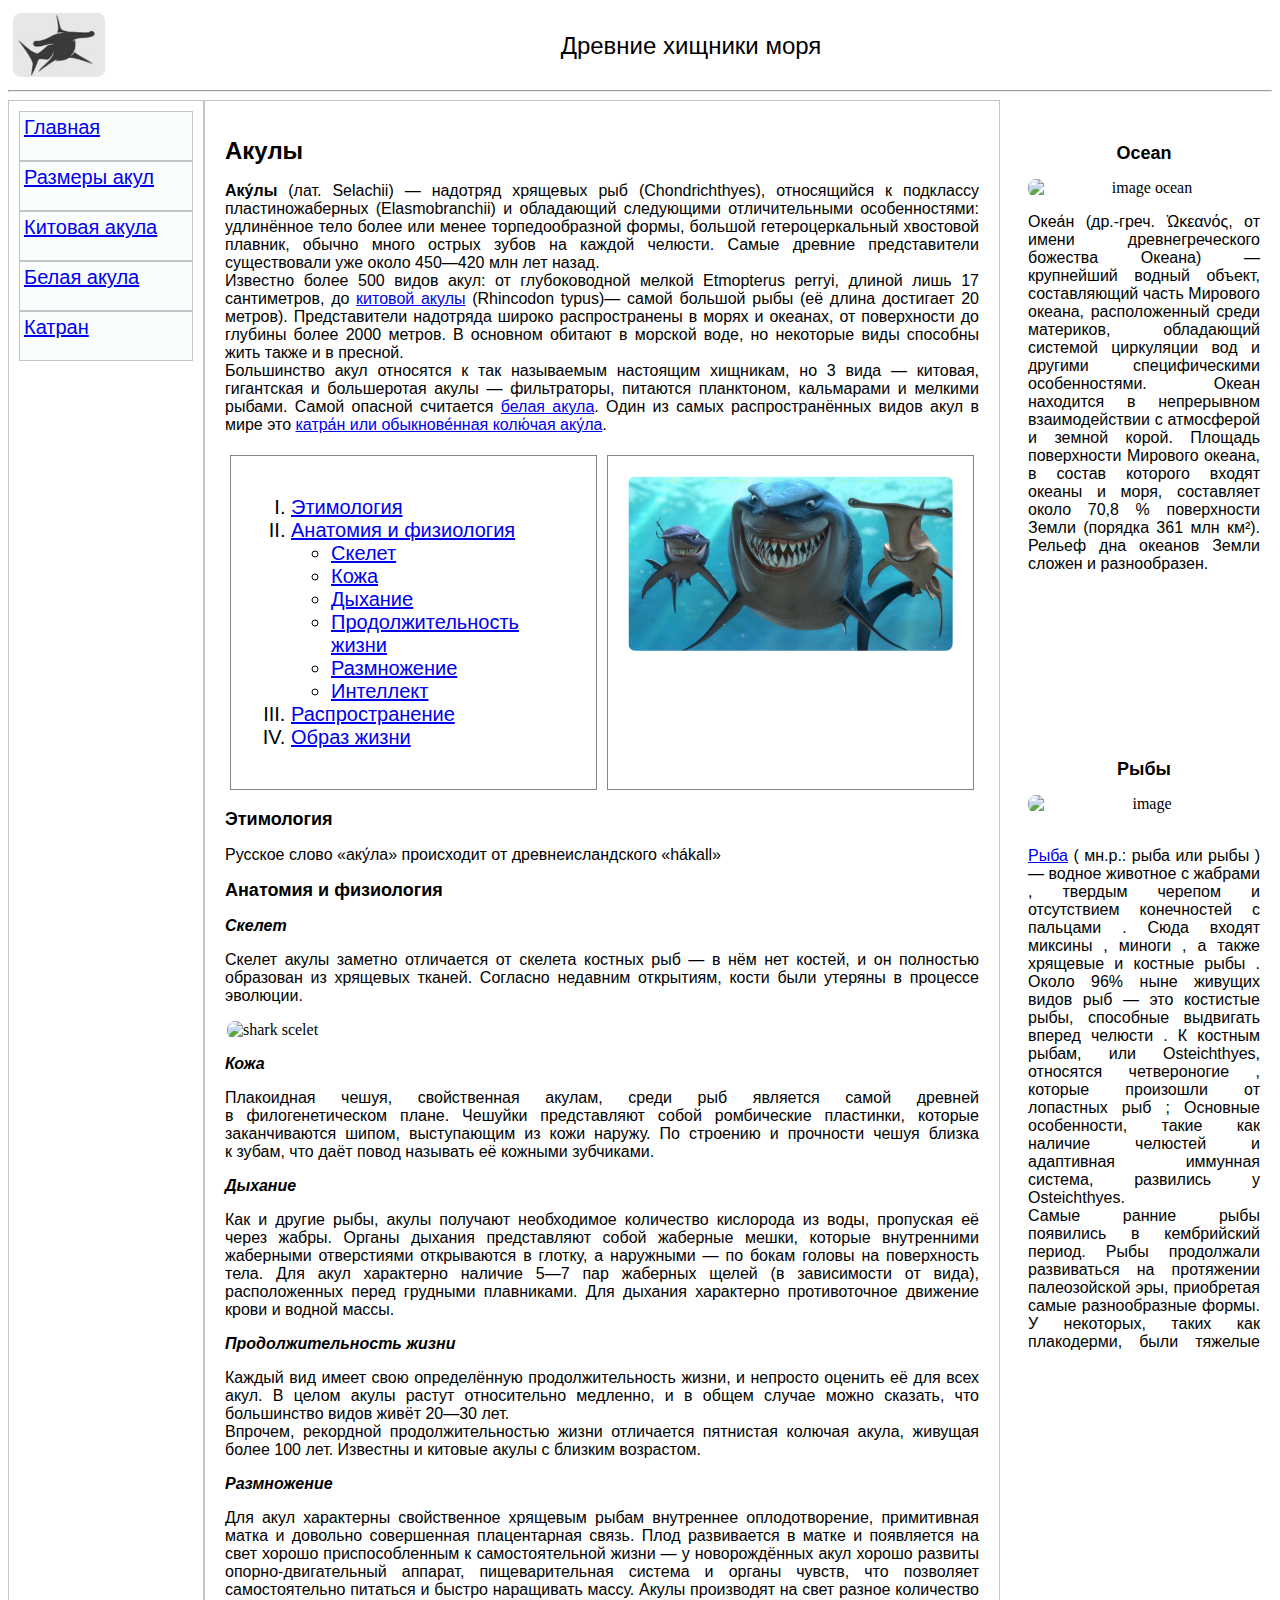
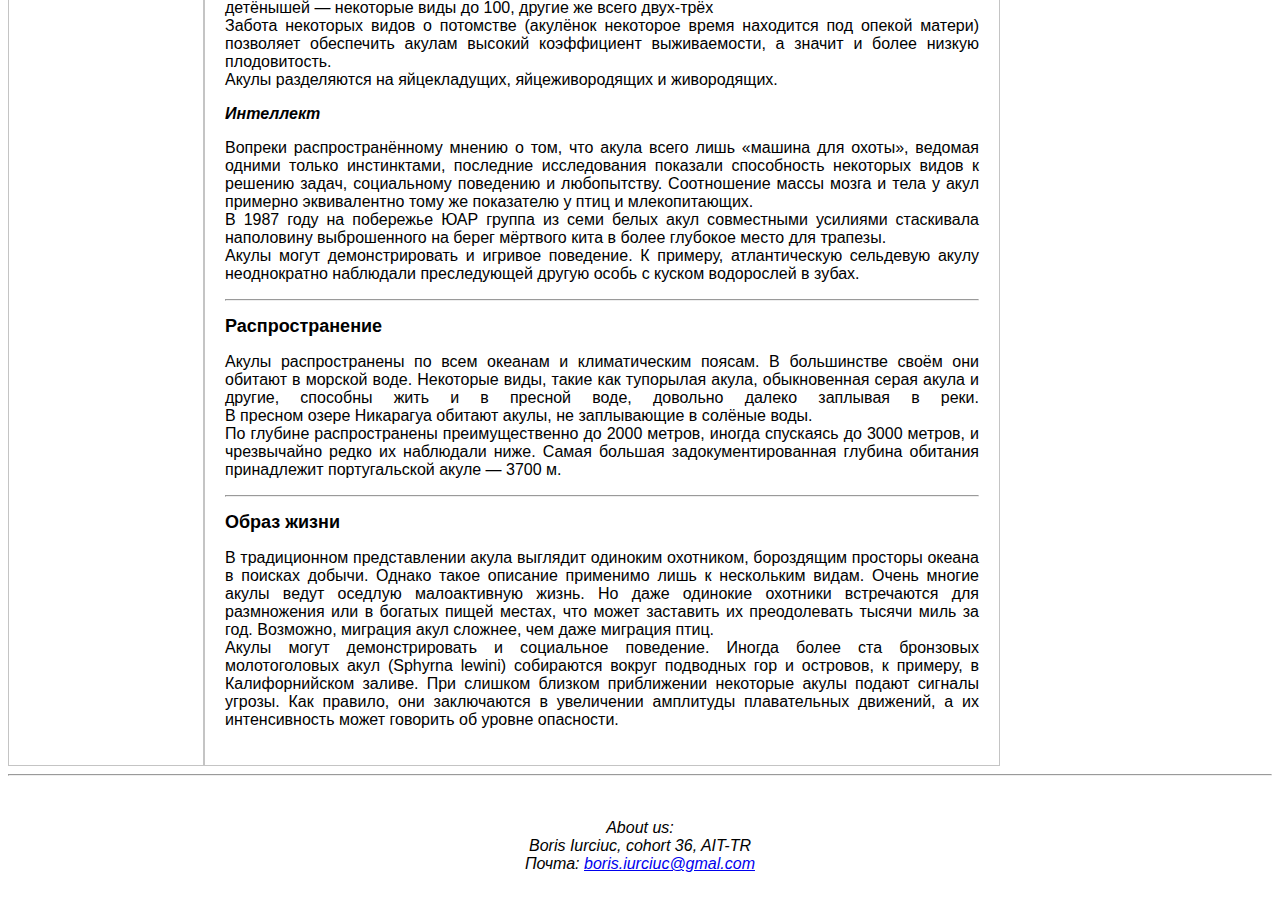
==== commit 774b7ef6: "Update index.html hw01" ====
--- a/homework01/index.html
+++ b/homework01/index.html
@@ -13,7 +13,7 @@
                 <img src="./image/logo.png" alt="logo" width="100px">
             </div>
             <div class="header_rightblock">
-                <p class="header_text">Древние хищники моря</p>
+                 <p class="header_text">Древние хищники моря</p>
             </div>
         </div> <!--menu_container"-->
     </header>
@@ -142,20 +142,22 @@
                     Рельеф дна океанов Земли сложен и разнообразен.</p>
             </div>
             <div class="right_container_top2">
-                <h2>10 самых опасных морских животных</h2> 
-                <img src="https://expresstour.com.ua/uploads/expresstour.com.ua/222_(5).jpg" alt="image">    
-                
-                <p>
-                    <br>Португальский кораблик — целая колония медуз, охотящаяся на других морских обитателей с помощью длинных ядовитых щупалец. Основа «кораблика» в это время плавает на поверхности воды, но её легко не заметить. Каждый год они отравляют несколько тысяч людей.
-                    <br>Кубомедузы уже давно прославились как одни из самых опасных созданий у берегов Австралии. Их щупальца, числом до 60 штук, достигают в длину четырёх метров. Яд у некоторых их видов может парализовать человека при одном касании и заставить захлебнуться.
-                    <br>Синекольчатые осьминоги — такие же легенды среди моллюсков, как кубомедузы — среди стрекающих. Это самые ядовитые создания во всех океанах мира, атака которых приводит к параличу и смерти.
-                    <br>Большие белые акулы гораздо страшнее на экране, чем в реальности, но это не делает их менее грозными хищниками. Зафиксировано как минимум 74 неспровоцированных нападения на людей, в том числе атаки на рыбацкие лодки.
-                    <br>Морские змеи экипированы более сильным токсичным ядом, чем свои наземные родственники — попросту потому, что рыбы не столь чувствительны к отраве. Их яд, как и у всех аспидов, обладает парализующим эффектом. К счастью для людей, они пускают своё оружие в ход в основном только на охоте, и при осторожном обращении не кусаются.
-                    <br>Крылатки не мелочатся на шипы, щедро выставляя их по всему телу. Они весьма успешно охотятся на других рыб, захватывая даже территории, которые не нужны для выживания их вида. Из-за ядовитости и распространённости крылатки являются настоящей головной болью для рыбаков.
-                    <br>Крокодилы в основном предпочитают реки, но крупнейший их представитель — гребнистый крокодил — вовсе не прочь поплавать в солёной воде. Самцы этого вида вырастают до семи метров длины и двух тонн веса. Агрессивные экземпляры нередко нападают на людей.
-                    <br>Большие барракуды — впечатляющие хищники, вырастающие до двух метров в длину. Их зубы считаются одними из острейших и самых болезненных среди всего морского мира. Барракуды часто следуют за ныряльщиками из чистого любопытства, но атакуют крайне редко. Правда, если такое происходит, то смертельный исход гарантирован.
-                    <br>Миллепоры, они же огненные кораллы — чрезвычайно ядовитые стрекающие с обманчиво безопасной внешностью. Одно прикосновение к ним обеспечит человека сильнейшим ожогом, впоследствии перерастающим в язву. Это не смертельно, но контакт может вызвать болевой шок и потерю сознания.
-                    <br>Бородавчатки, они же рыбы-камни могут похвастаться не только выдающейся внешностью, но и ужасным смертельным ядом. К тому же, крайне болезненным. Их спинной плавник содержит 12 острых шипов, каждый из которых оснащён отдельным мешочком с отравой. Учитывая привычку бородавчаток отдыхать на мелководье, наступить на них и получить дозу яда — вполне реальная опасность.
+                <h2>Рыбы</h2> 
+                <img src="https://upload.wikimedia.org/wikipedia/commons/thumb/b/bf/Pterois_volitans_Manado-e_edit.jpg/1920px-Pterois_volitans_Manado-e_edit.jpg" alt="image">    
+                    <p>
+                    <br><a href="https://en.wikipedia.org/wiki/Fish">Рыба</a> ( мн.р.: рыба или рыбы ) — водное животное с жабрами , твердым черепом и отсутствием конечностей с пальцами . Сюда входят миксины , миноги , 
+                    а также хрящевые и костные рыбы . Около 96% ныне живущих видов рыб — это костистые рыбы, способные выдвигать вперед челюсти . К костным рыбам, или 
+                    Osteichthyes, относятся четвероногие , которые произошли от лопастных рыб ; Основные особенности, такие как наличие челюстей и адаптивная иммунная система, 
+                    развились у Osteichthyes.
+                    <br>Самые ранние рыбы появились в кембрийский период. Рыбы продолжали развиваться на протяжении палеозойской эры, приобретая самые разнообразные формы. 
+                    У некоторых, таких как плакодерми, были тяжелые костные пластины, защищавшие их от хищников. Первые рыбы с челюстями появились в силурии ; они значительно 
+                    диверсифицировались в течение девона , получившего название «эпохи рыб».
+                    <br>Большинство рыб являются экзотермическими («хладнокровными»), что позволяет температуре их тела меняться при изменении температуры окружающей среды, 
+                    хотя некоторые из крупных активных пловцов, таких как белая акула и тунец , могут поддерживать более высокую внутреннюю температуру . Рыбы могут акустически 
+                    общаться друг с другом, например, во время ухаживания.
+                    <br>Рыба является важным ресурсом для людей во всем мире, особенно в качестве пищи . Коммерческие и натуральные рыболовы охотятся на рыбу в диких промыслах 
+                    или выращивают ее в прудах или в садках в океане. Их также ловят в ходе любительской рыбалки , выращивают рыбоводы и выставляют в общественных аквариумах . 
+                    Рыбы на протяжении веков играли роль в культуре, служа божествами, религиозными символами, а также объектами искусства, книг и фильмов.
                 </p>
             
             </div>
@@ -168,9 +170,8 @@
     <footer>
         <p class="text_footer">
             <br>About us:
-            <br>Boris Iurciuc, cohort 36
+            <br>Boris Iurciuc, cohort 36, AIT-TR
             <br>Почта: <a href="mailto:boris.iurciuc@gmal.com">boris.iurciuc@gmal.com</a>
-        </p>
-    </footer> 
+    </footer>
 </body>
 </html>
--- a/homework01/style.css
+++ b/homework01/style.css
@@ -1,10 +1,31 @@
 
 header{
-    font-size: 16px;
+    background-image: url("./Image/underwater_bottom.png");
+    background-repeat: no-repeat;
+    background-position: center;
+    background-size: cover;
+    opacity: 90;
+}
+
+.header_container{
+    display: flex;
+}
+
+.header_leftblock{
+   padding: 5px;
+}
+
+.header_rightblock{
+    position: relative;
+    padding: 5;
+    width: 100%;
+    height: 50px;
+}
+
+.header_text{
+    text-align: center;
     font-family: 'Segoe UI', Tahoma, Geneva, Verdana, sans-serif;
-    text-align: justify;
-    background-color: rgb(235, 243, 252);
-
+    font-size: 24px;
 }
 
 .container{
@@ -16,19 +37,68 @@
     border: 1px solid rgb(132, 132, 138);
     margin:5px;
     font-size: 20px;
-    font-family: ;
+    font-family: 'Segoe UI', Tahoma, Geneva, Verdana, sans-serif;
     padding: 20px;
     text-align: left;
 }
 
-.menu_container{
+.main_container{
     display: flex;
 }
 
-.menu_block{
-    font-size: 25px;
-    font-family: ;
+.left_container{
+    width: 20%;
     padding: 20px;
+    font-size: 16px;
+    font-family: 'Segoe UI', Tahoma, Geneva, Verdana, sans-serif;
+    padding: 10px;
+    text-align: lef;
+    border: 0.5px solid rgb(196, 196, 196);
+    width: 15%;
+    display: block;
+}
+
+.left_menu{
+   
+    padding: 4px;
+    font-size: 20px;
+    border: 0.5px solid rgb(196, 196, 196);
+    background-color: rgb(249, 253, 253);
+    height: 40px;
+    position: relative;
+    line-height: -10px;
+}
+
+.centr_container{
+    padding: 20px;
+    width: 65%;
+    border: 0.5px solid rgb(196, 196, 196);
+}
+
+
+.right_container{
+    padding: 20px;
+    width: 20%;
+   
+    position: relative;
+}
+
+.right_container_top1{
+    padding: 8px;
+    text-align: center;
+    width: 100%;
+    height: 600px;
+    position: relative;
+    overflow-y: auto;
+}
+
+.right_container_top2{
+    padding: 8px;
+    text-align: center;
+    width: 100%;
+    height: 600px;
+    position: relative;
+    overflow-y: auto;
 }
 
 figcaption{
@@ -42,20 +112,20 @@
     font-family: 'Segoe UI', Tahoma, Geneva, Verdana, sans-serif;
     text-align: justify;
 }
+
 h1{
-    font-size: 18px;
+    font-size: 24px;
     font-family: Arial, Helvetica, sans-serif;
 }
 h2{
-    font-size: 16px;
+    font-size: 18px;
     font-family: Arial, Helvetica, sans-serif;
 }
 
 h3{
-    font-size: 14px;
+    font-size: 16px;
     font-family: Arial, Helvetica, sans-serif;
     font-style: italic;
-
 }
 
 img{
@@ -64,8 +134,6 @@
     display: block; 
     margin: 0 auto;
     border-radius: 8px;
-    box-shadow: 0 0 10px rgba(0, 0, 0, 0.1);
-   
 }
 
 table{
@@ -83,10 +151,18 @@
 }
 
 footer{
+    padding: 1px 1px 1px 1px;
+    background-image: url("./Image/underwater_bottom.png");
+    background-repeat: no-repeat;
+    background-position: center;
+    background-size: cover;
+}
+
+.text_footer{
     font-size: 16px;
-    font-family: 'Segoe UI', Tahoma, Geneva, Verdana, sans-serif;
-    color: #000000;
-    background-color: rgb(235, 243, 252);
+    font-family: Arial, Helvetica, sans-serif;
+    font-style: italic;
+    text-align: center;
 }
 
 
